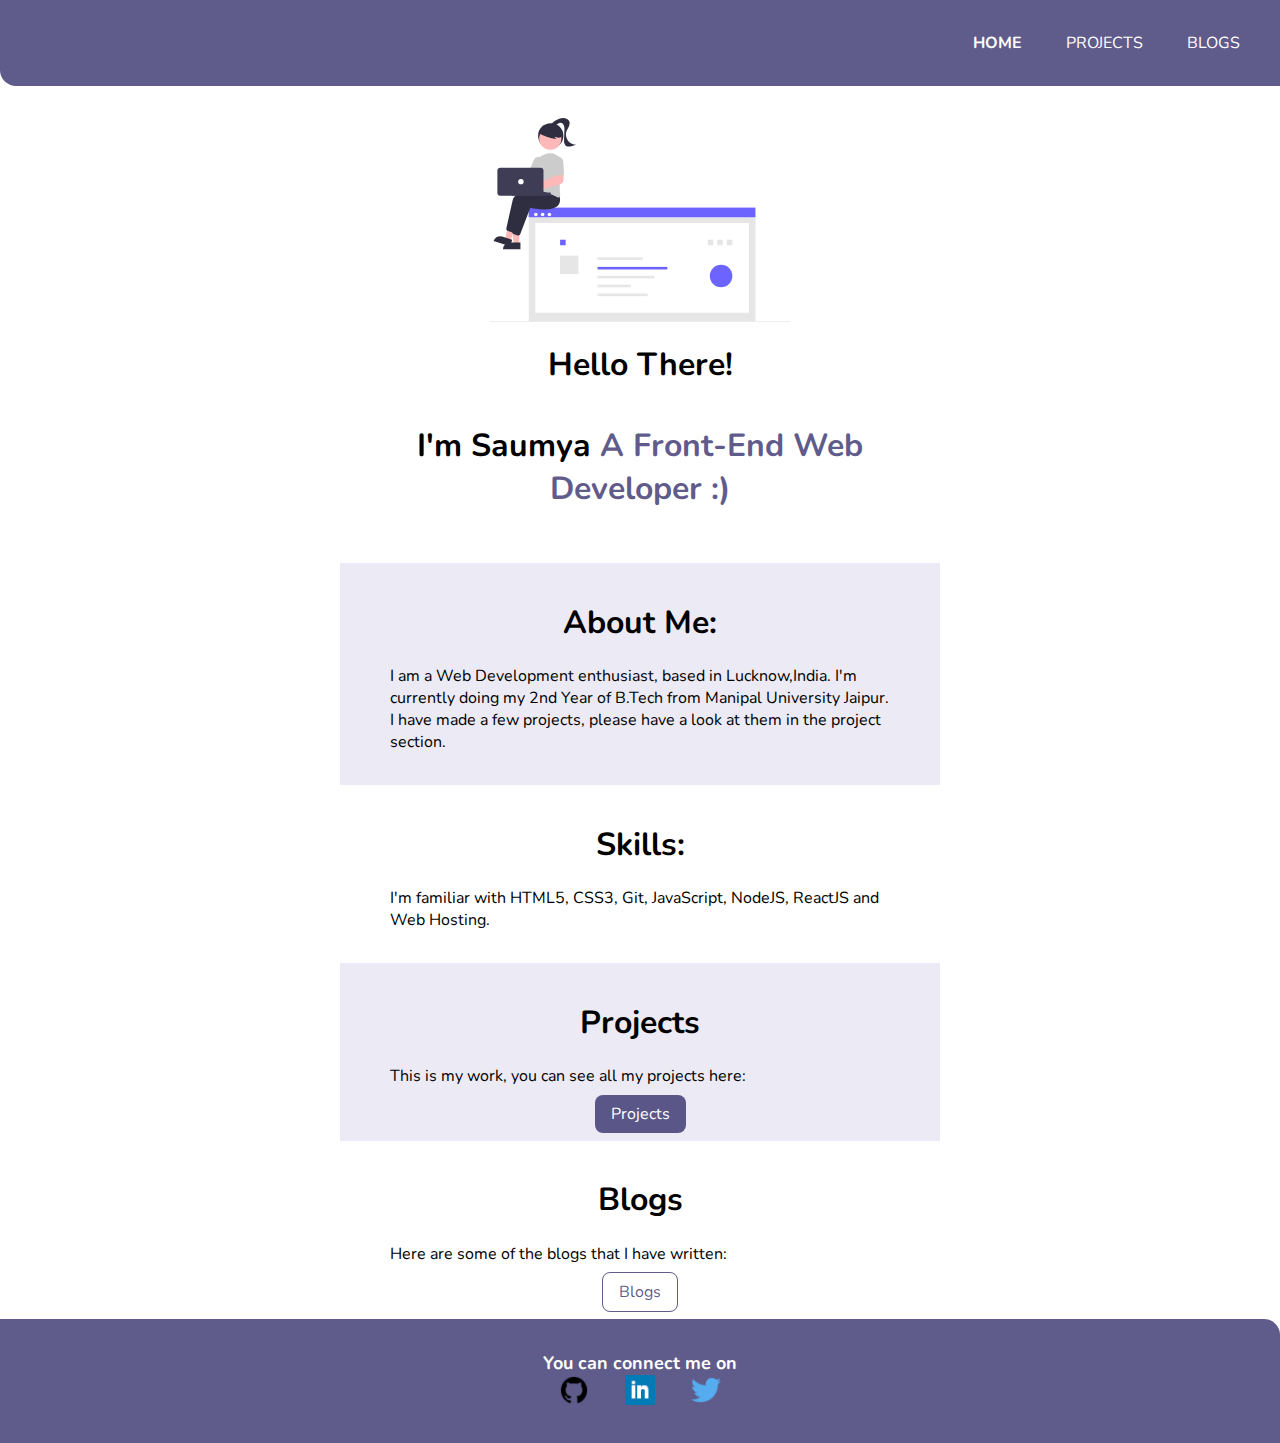
==== index.html @ 0da14681 "Add files via upload" ====
<!DOCTYPE html>
<html lang="en">
<head>
    <meta charset="UTF-8">
    <meta http-equiv="X-UA-Compatible" content="IE=edge">
    <meta name="viewport" content="width=device-width, initial-scale=1.0">
    <title>Saumya Jaiswal</title>
    <link rel="stylesheet" href="style.css">
</head>
<body>
    <nav class="navigation">
       
        <ul class="non-bullet nav-pills">
            <li class="item-inline">
                <a class="link link-active" href="/">HOME</a>
            </li>
            <li class="item-inline">
                <a class="link" href="projects.html">PROJECTS</a>
            </li>
            <li class="item-inline">
                <a class="link" href="blogs.html">BLOGS</a>
            </li>
        </ul>
    </nav>
   
    <div class="page-content">
        
    <header class="hero">
        <img class="hero-img" src="/code.svg" alt="">
        
        <h1 class="hero-heading-1">Hello There!</h1>
        <h1 class="hero-heading">I'm Saumya <span class="heading-inverted">A Front-End Web Developer :)</span></h1>
    </header>
    
    <section class="section ow">
        <div class="container container-center">
            <h1>About Me:</h1>
            <p>I am a Web Development enthusiast, based in Lucknow,India. I'm currently doing my 2nd Year of B.Tech from Manipal University Jaipur. I have made a few projects, please have a look at them in the project section.
            </p>
        </div>
    </section>

    <section class="section ">
        <div class="container container-center">
            <h1>Skills:</h1>
            <p>I'm familiar with HTML5, CSS3, Git, JavaScript, NodeJS, ReactJS and Web Hosting.</p>    
        </div>
    </section>
    
    <section class="section ow">
        <div class="container container-center">
            <h1>Projects</h1>
            <p>This is my work, you can see all my projects here:</p>
            <div class="button-elements">
                <a class="link Primary-link" href="projects.html">Projects</a>
            </div>
        </div>
    </section>  
    

    <section class="section">
        <div class="container container-center">
            <h1>Blogs</h1>
            <p>Here are some of the blogs that I have written:</p>
            <div class="button-elements">
                <a class="link secondary-link" href="blogs.html">Blogs</a>
            </div>
        </div>
    </section>

    </div>
    <footer class="footer">
        <div class="footer-header">You can connect me on </div>
     
        <a class="link" target="_blank" href="https://github.com/saumyaj100300" >
            <img class="image" src="/github.png" alt="">
        </a>
        <a class="link" target="_blank" href="https://www.linkedin.com/in/saumyaj100300/">
            <img class="image" src="/linkedIn.png" alt="">
        </a>           
        <a class="link" target="_blank" href="https://twitter.com/saumyaj100300">
            <img class="image" src="/twitter.png" alt="">
        </a>

    </footer>

</body>
</html>
---- style.css ----
@import url('https://fonts.googleapis.com/css2?family=Nunito:wght@400;700&display=swap');

:root {
    --primary-color:#2b2564c0;
    
    --light-gray: #ebeaf5;
}

body {
    font-family: 'Nunito', sans-serif;
    margin: 0px;
    display: block;
}


.page-content {
    width: 100%;
    max-width: 600px;
    margin: auto;
}


.container {
    padding-left: 1rem ;
    padding-right: 1rem;
}

.container-center {
    max-width: 500px;
    margin: auto;
}


.link {
    text-decoration: none;
    padding: 0.5rem 1rem;
}

.Primary-link {
    background-color: var(--primary-color);
    border-radius: 0.5rem;
    color: white;
}

.secondary-link {
    color: var(--primary-color);
    border-radius: 0.5rem;
    border: 1px solid var(--primary-color );
}



.non-bullet {
    list-style: none;
}


ul.non-bullet.nav-pills {
    padding-inline-start: 0px;
}

.item-inline {
    display: inline;
    padding: 0rem 0.5rem;
}

li.item-inline {
    padding-inline-start: 0px;
}


.navigation {
    background-color: var(--primary-color);
    color: white;
    padding: 1rem;
    border-bottom-left-radius: 1rem;
}


.navigation .nav-pills {
    text-align: right;
}

.navigation .link {
    color: white;
}

.navigation .link-active {
    font-weight: bold;
}



.hero {
    padding: 2rem;
    text-align: center;
}

.hero .hero-img {
    max-width: 300px;
    display: block;
    margin: auto;
}

.hero .hero-heading {
    padding-top: 1rem;
    font-size: 2rem;
    color: var(--dark-gray);
}

.hero .hero-heading .heading-inverted {
    color: var(--primary-color);
}


.section {
    padding: 1rem;
}

.section h1  {
    text-align: center;
}

.ow {
    background-color: var(--light-gray);
}

.button-elements {
    text-align: center;
}


.footer { 
    background-color: var(--primary-color);
    padding: 2rem;
    text-align: center;
    color: white;
    border-top-right-radius: 1rem;
}


.footer .footer-header {
    font-weight: bold;
    font-size: large;
}

.image {
    height: 30px;
}
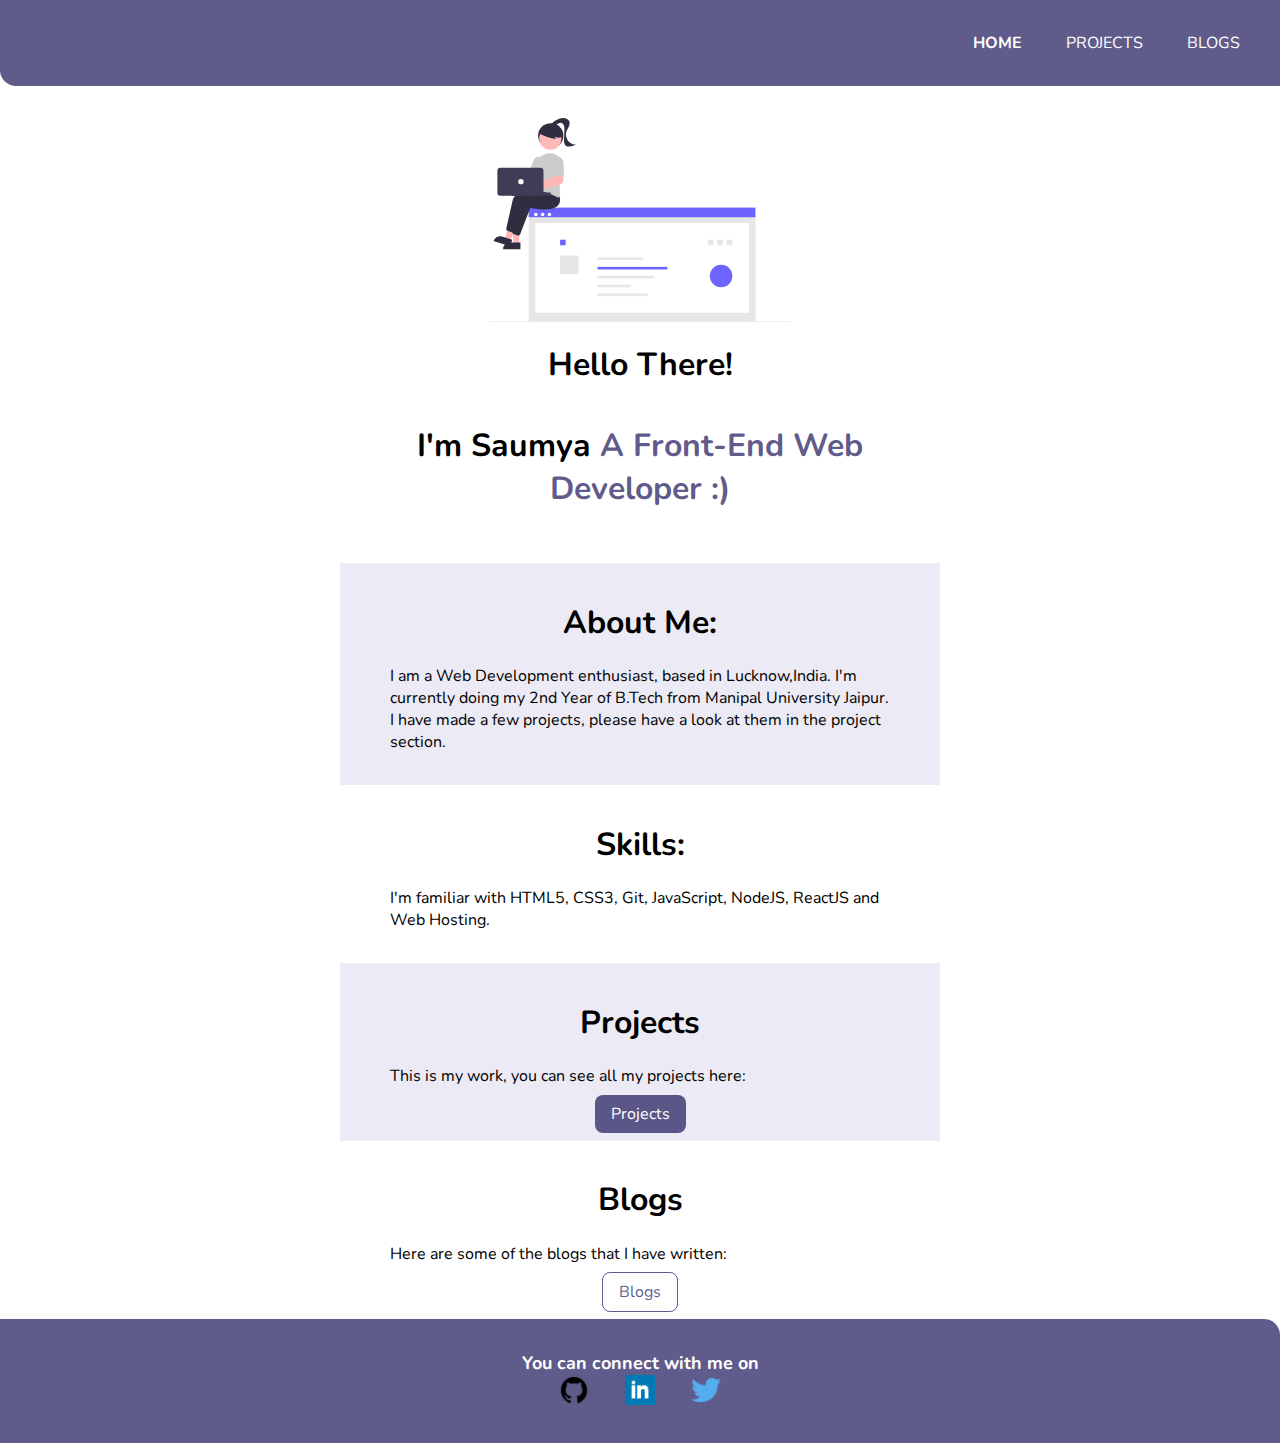
==== commit 158c4cdd: "Update index.html" ====
--- a/index.html
+++ b/index.html
@@ -70,7 +70,7 @@
 
     </div>
     <footer class="footer">
-        <div class="footer-header">You can connect me on </div>
+        <div class="footer-header">You can connect with me on </div>
      
         <a class="link" target="_blank" href="https://github.com/saumyaj100300" >
             <img class="image" src="/github.png" alt="">
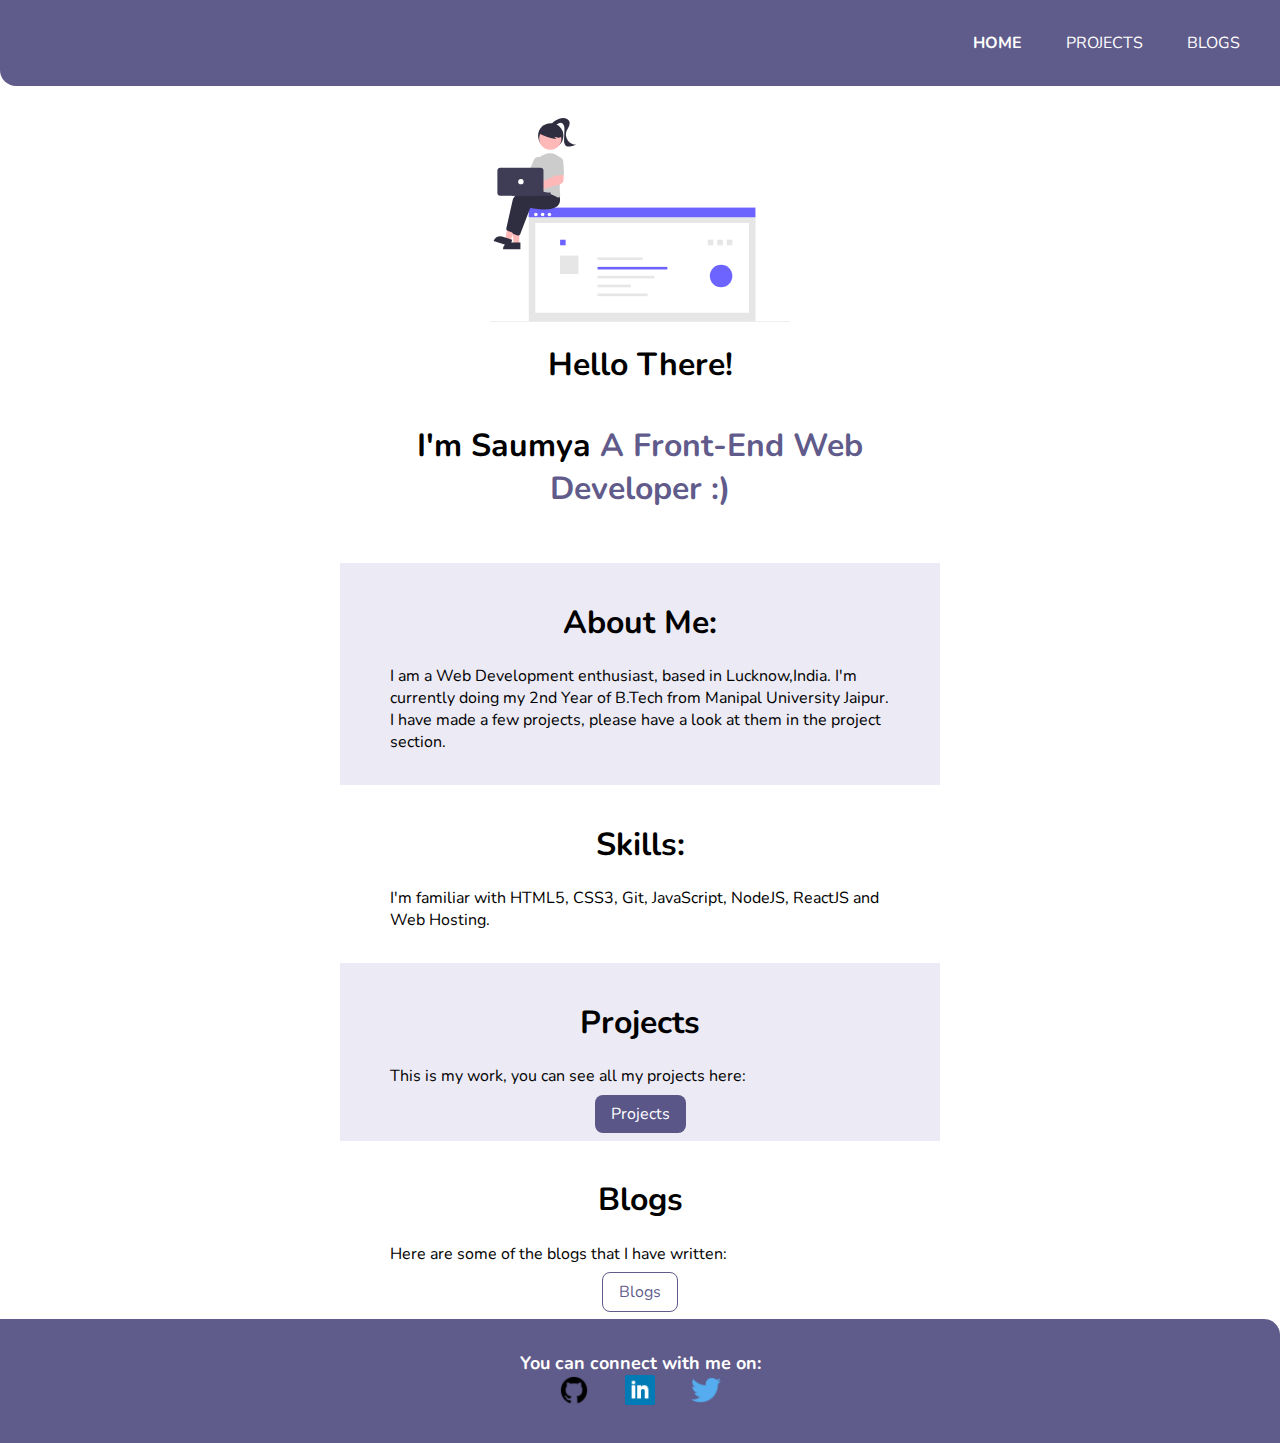
==== commit 6066e9ed: "Update index.html" ====
--- a/index.html
+++ b/index.html
@@ -70,7 +70,7 @@
 
     </div>
     <footer class="footer">
-        <div class="footer-header">You can connect with me on </div>
+        <div class="footer-header">You can connect with me on: </div>
      
         <a class="link" target="_blank" href="https://github.com/saumyaj100300" >
             <img class="image" src="/github.png" alt="">
